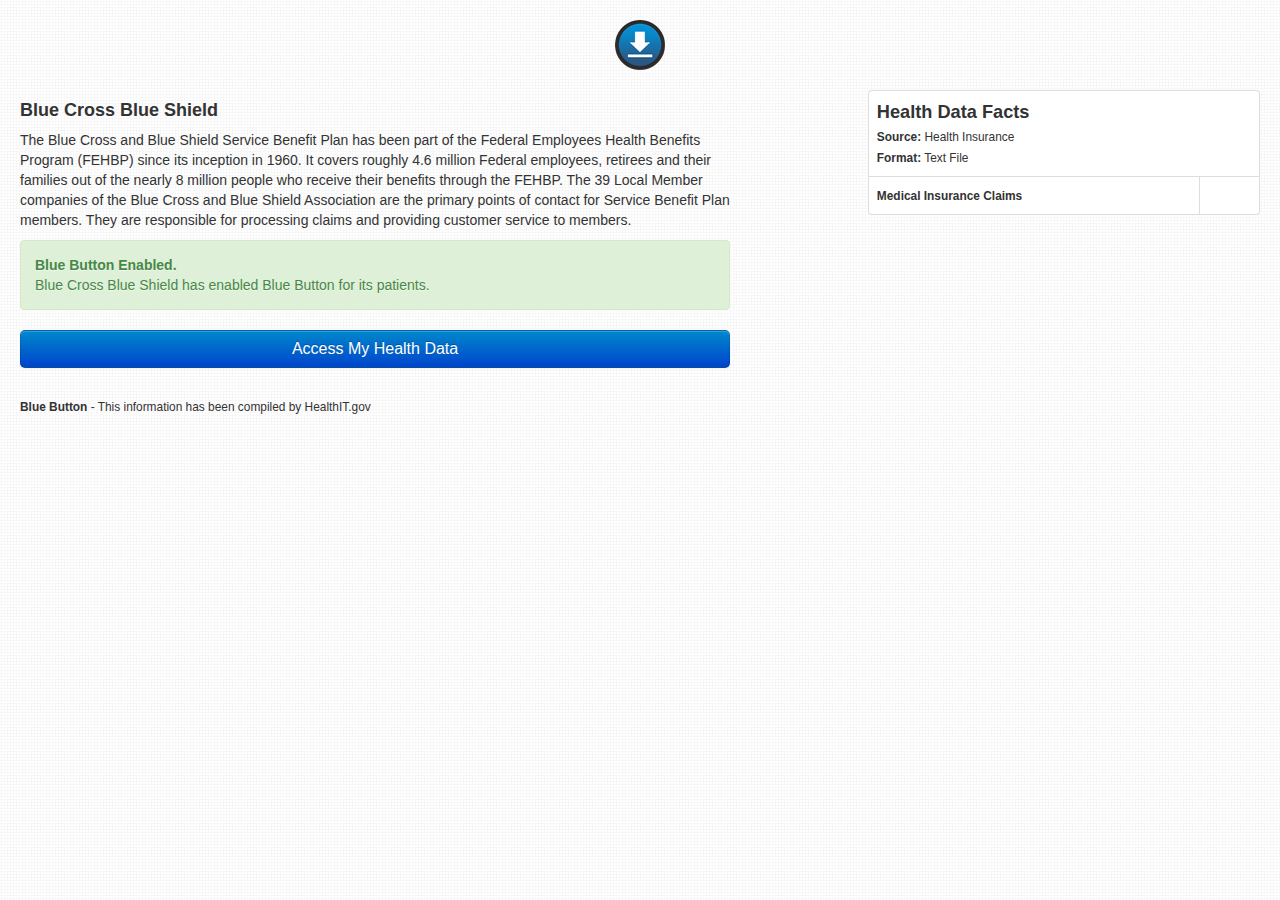
==== bcbs.html @ be527ff3 "Typos" ====
<!DOCTYPE html>
<html lang="en">
<head>
<meta charset="utf-8">
<title>Where is my data?</title>
<meta name="viewport" content="width=device-width, initial-scale=1.0">
<meta name="description" content="">
<meta name="author" content="">

<script src="js/modernizr-2.5.3-respond-1.1.0.min.js"></script>


<!-- Le styles -->
<link href="css/bootstrap.css" rel="stylesheet">
<style type="text/css">
body {
padding-top: 60px;
padding-bottom: 40px;
}
</style>
<link href="css/bootstrap-responsive.css" rel="stylesheet">
<link href="css/style.css" rel="stylesheet">


<!-- Le HTML5 shim, for IE6-8 support of HTML5 elements -->
<!--[if lt IE 9]>
<script src="http://html5shim.googlecode.com/svn/trunk/html5.js"></script>
<![endif]-->


</head>

<body>


<div class="container-fluid">

<!-- Main hero unit for a primary marketing message or call to action -->

<div class="row-fluid">
<div class="span12 blue-header pagination-centered">

<a href="index.html"><img src="img/bluebutton-small.png"></a>

</div>
</div>

<!-- Example row of columns -->
<div class="row-fluid">

<div class="span7">

<h4>Blue Cross Blue Shield</h4>
<p>The Blue Cross and Blue Shield Service Benefit Plan has been part of the Federal Employees Health Benefits Program (FEHBP) since its inception in 1960. It covers roughly 4.6 million Federal employees, retirees and their families out of the nearly 8 million people who receive their benefits through the FEHBP.  The 39 Local Member companies of the Blue Cross and Blue Shield Association are the primary points of contact for Service Benefit Plan members. They are responsible for processing claims and providing customer service to members.</p>
<div class="alert alert-success alert-block">
<strong>Blue Button Enabled.</strong><br /> Blue Cross Blue Shield has enabled Blue Button for its patients.
</div>
<a href="https://www.fepblue.org/web/guest/myblue" class="btn btn-large btn-block btn-primary">Access My Health Data</a> <br />

</div>


<div class="span4 offset1">

<table class="table table-bordered data-facts">
<tr>
<td><span class="fact-label">Health Data Facts</span><br />
<small><strong>Source:</strong> Health Insurance</small><br />
<small><strong>Format:</strong> Text File</small></td>
</tr>
<tr>
<td><small><strong>Medical Insurance Claims</strong></small></td>
<td><center><i class="icon-ok"></i></center></td>
</tr>
</table>

</div>

</div>

<hr>

<footer>
<p><small><strong>Blue Button</strong> - This information has been compiled by HealthIT.gov</small></p>
</footer>

</div> <!-- /container -->

</body>
</html>
---- css/style.css ----
body {
	background-image: url(../img/pattern.png);
	font-family: 'Open Sans', sans-serif;
	margin: 0; 
	padding: 0;
}

.blue-header {
	margin-top: 20px;
	margin-bottom: 20px;
}

.call-to-action  {
	margin-top: 10px;
	margin-bottom: 25px;
	font-size: 40px;
	line-height: 1em;
}

.bbinfo {
	margin-top: 25px;
	margin-bottom: 40px;
}

.page-footer hr {
  -moz-border-bottom-colors: none;
  -moz-border-image: none;
  -moz-border-left-colors: none;
  -moz-border-right-colors: none;
  -moz-border-top-colors: none;
  border-color: #EEEEEE -moz-use-text-color #FFFFFF;
  border-style: solid none;
  border-width: 1px 0;
  margin: 18px 0 5px 0;
}

.page-footer {
	margin-bottom: 20px;
}

.data-facts {
	background-color: #FFFFFF;
	font-size: 1em;
}

.fact-label {
	font-weight: bold;
	font-size: 1.3em;
	line-height: 1.5em;
}

.row-fluid h2 {font-size: 1em; margin: 0 0 .5em 0; padding: 0; line-height: 1.2em;}

/*** Danny Chapman 9/8/2012 ***/

.content {padding: 4% 6%;}

html.cssgradients .well {
  border: 1px solid #e3e3e3;
}

html.no-cssgradients .well {
  border-top: 1px solid #e3e3e3;
  border-bottom: 1px solid #e3e3e3;
}

.btn {margin-bottom: .5em;}
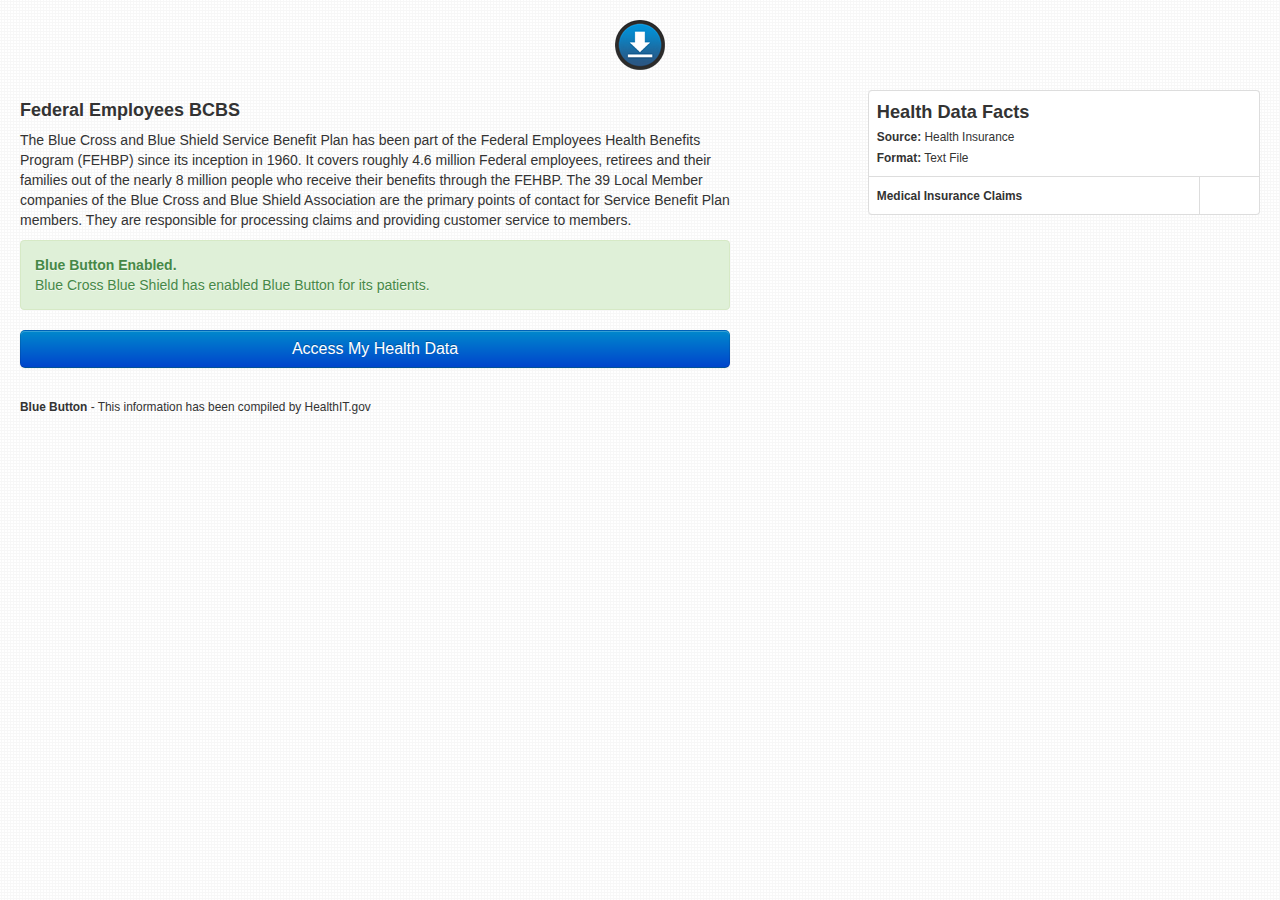
==== commit 87cb5759: "Fixed FEHB" ====
--- a/bcbs.html
+++ b/bcbs.html
@@ -50,7 +50,7 @@
 
 <div class="span7">
 
-<h4>Blue Cross Blue Shield</h4>
+<h4>Federal Employees BCBS</h4>
 <p>The Blue Cross and Blue Shield Service Benefit Plan has been part of the Federal Employees Health Benefits Program (FEHBP) since its inception in 1960. It covers roughly 4.6 million Federal employees, retirees and their families out of the nearly 8 million people who receive their benefits through the FEHBP.  The 39 Local Member companies of the Blue Cross and Blue Shield Association are the primary points of contact for Service Benefit Plan members. They are responsible for processing claims and providing customer service to members.</p>
 <div class="alert alert-success alert-block">
 <strong>Blue Button Enabled.</strong><br /> Blue Cross Blue Shield has enabled Blue Button for its patients.
